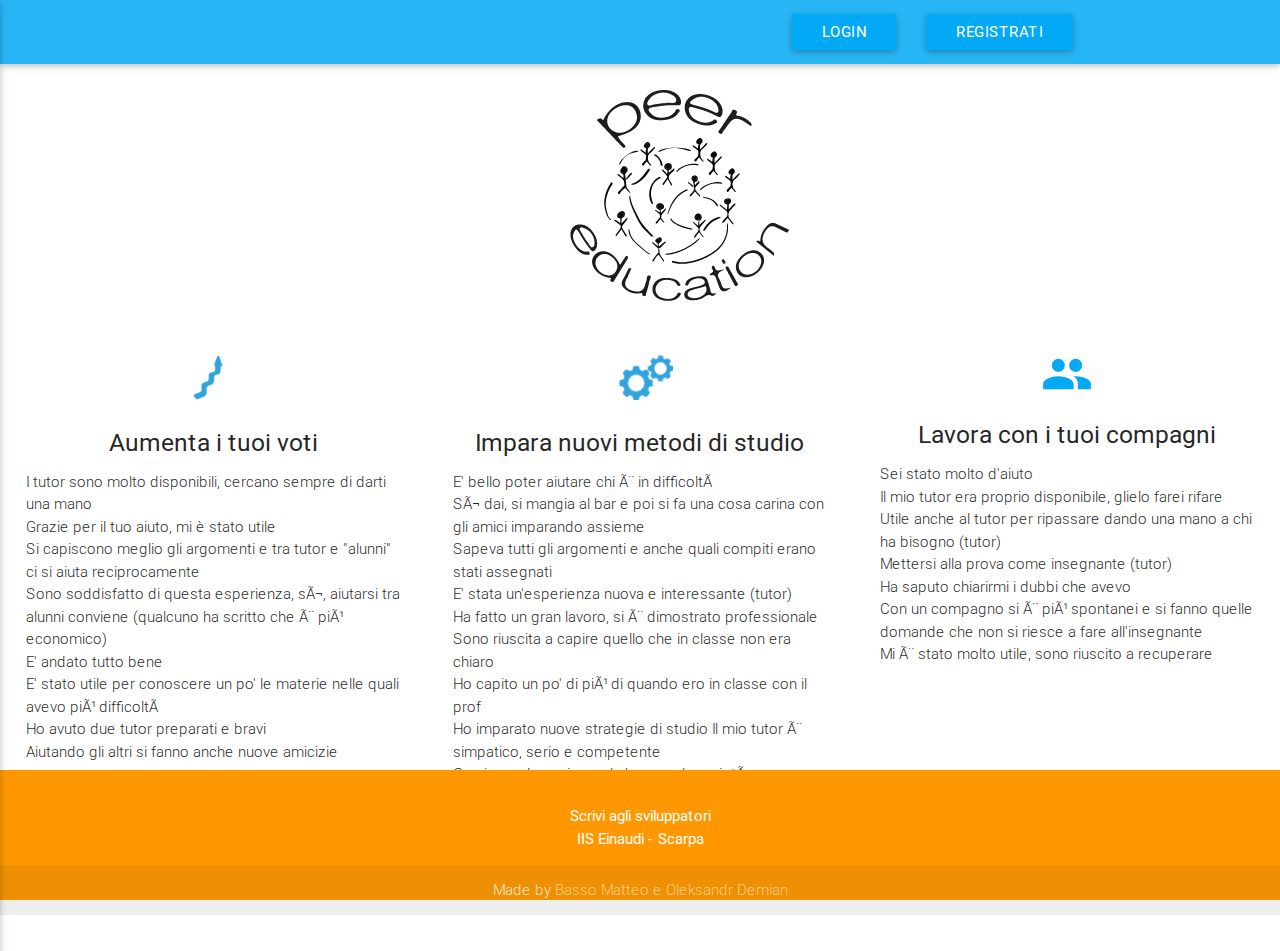
==== index.html @ 9cb73e36 "Merge branch 'master' of https://github.com/Baxxo/peer-education.git" ====
<!DOCTYPE html>
<html lang="it">
<head>
<meta http-equiv="Content-Type" content="text/html; charset=UTF-8" />
<meta name="viewport"
	content="width=device-width, initial-scale=1, maximum-scale=1.0" />
<link rel="stylesheet" type="text/css" href="css/style.css">
<script src="peer_Education/functionsJs.js"></script>
<script
	src="https://ajax.googleapis.com/ajax/libs/jquery/1.12.2/jquery.min.js"></script>

<title>Peer Education</title>

<!-- CSS  -->
<link href="https://fonts.googleapis.com/icon?family=Material+Icons"
	rel="stylesheet">
<link href="css/materialize.css" type="text/css" rel="stylesheet"
	media="screen,projection" />
<link href="css/style.css" type="text/css" rel="stylesheet"
	media="screen,projection" />
</head>

<script>
	/*	La funzione per prendere i dati inseriti nella dialog della registrazione	*/
    function GetUtenteReg(){
        var utente = {
            'nome': document.getElementById("nomeR").value,
            'cognome': document.getElementById("cognomeR").value,
            'classe': document.getElementById("classeR").value,
            'scuola': document.getElementById("scuolaR").value,
            'mail': document.getElementById("mailR").value,
            'tel': document.getElementById("telR").value,
            'data': document.getElementById("dataR").value,
            'pass': document.getElementById("passR").value,
            'request':'registrati'
        };
        if(utente['nome'] != "" && utente['cognome'] != "" && utente['classe'] != "" && utente['scuola'] != "" && 
                utente['mail'] != "" && utente['tel'] != "" && utente['data'] != "" &&utente['pass'] != "")
        	registrati(utente);
        else
        	Materialize.toast('Ci sono dei campi mancanti!', 1500);
    }
    
    function GetUtenteLog(){
        var dati = {
            'mail': document.getElementById("mailLog").value,
            'pass': document.getElementById("passLog").value,
            'request':'login'
        };
        if(dati['mail'] != "" && dati['pass'] != "")
        	Login(dati);
        else
        	Materialize.toast('Inserisci la mail e/o password', 1500);
    }

</script>

<body>

	<nav class="light-blue lighten-1" role="navigation">
		<div class="nav-wrapper container">
			<ul class="right hide-on-med-and-down">
				<li><a class="light-blue btn" onclick="LoginOpen()">Login</a></li>
				<li><a class="light-blue btn" onclick="RegOpen()">Registrati</a></li>
				<!-- <li><a class="light-blue btn" onclick="caricaDataTabella()">Utenti</a></li> -->

			</ul>

			<ul id="nav-mobile" class="side-nav">
				<li><a class="waves-effect light-blue btn" onclick="LoginOpen()">Login</a></li>
				<li><a class="waves-effect light-blue btn" onclick="RegOpen()">Registrati</a></li>
			</ul>
			<a href="#" data-activates="nav-mobile" class="button-collapse"> <i
				class="material-icons">menu</i></a>
		</div>
	</nav>

	<!-- Il div di registrazione che appare quando premi il tasto Registrati -->
	<div id="registrazione">
		<div class="mask" onclick="TogliReg()"></div>

		<div class="LogReg col l3 s24">
			Nome: <input id="nomeR" type="text"><br> Cognome: <input
				id="cognomeR" type="text"><br> Classe: <input id="classeR"
				type="text"><br> Scuola: <input id="scuolaR" type="text"><br>
			E-mail: <input id="mailR" type="text"><br> Telefono: <input id="telR"
				type="text"><br> Data nascita: <input id="dataR" type="date"><br>
			Password: <input id="passR" type="password"><br>
			<button type="submit" class="btn waves-effect light-blue"
				onclick="GetUtenteReg()">
				<i class="material-icons right">send</i>Registrati
			</button>
			<button type="submit" class="btn waves-effect light-blue" onclick="TogliReg()">
				Annula
			</button>

		</div>
	</div>

	<!-- Il div di registrazione che appare quando premi il tasto Registrati -->
	<div id="login">
		<div class="mask" onclick="TogliLogin()"></div>
		<div class="LogReg col l3 s12">
			E-mail: <input id="mailLog" type="text"><br> Password: <input
				id="passLog" type="password"><br>

			<button type="submit" class="btn waves-effect light-blue"
				onclick="GetUtenteLog()">

				<i class="material-icons right">send</i>Login
			</button>
			<button type="submit" class="btn waves-effect light-blue" onclick="TogliLogin()">
				Annula
			</button>
		</div>
	</div>

	<!-- pagina -->
	<img src="img/peer-education1.png" class="brand-logo" />
	<br />

	<!-- da inserire nel database -->

	<div class="row">
		<div class="col s12 m4">
			<div class="icon-block">
				<p>
					<img alt="freccia" src="img/freccia.png" height=52px>
				</p>

				<h5 class="center">Aumenta i tuoi voti</h5>

				<p class="light">
					I tutor sono molto disponibili, cercano sempre di darti una mano<br />
					Grazie per il tuo aiuto, mi è stato utile<br /> Si capiscono
					meglio gli argomenti e tra tutor e "alunni" ci si aiuta
					reciprocamente<br /> Sono soddisfatto di questa esperienza, sÃ¬,
					aiutarsi tra alunni conviene (qualcuno ha scritto che Ã¨ piÃ¹
					economico)<br /> E' andato tutto bene <br /> E' stato utile per
					conoscere un po' le materie nelle quali avevo piÃ¹ difficoltÃ  <br />
					Ho avuto due tutor preparati e bravi<br /> Aiutando gli altri si
					fanno anche nuove amicizie<br />
				</p>
			</div>
		</div>

		<div class="col s12 m4">
			<div class="icon-block">
				<p>
				<img alt="ingranaggio" src="img/ingr.png" height=52px>
				</p>
				<h5 class="center">Impara nuovi metodi di studio</h5>

				<p class="light">
					E' bello poter aiutare chi Ã¨ in difficoltÃ  <br /> SÃ¬ dai, si
					mangia al bar e poi si fa una cosa carina con gli amici imparando
					assieme<br /> Sapeva tutti gli argomenti e anche quali compiti
					erano stati assegnati <br /> E' stata un'esperienza nuova e
					interessante (tutor)<br />Ha fatto un gran lavoro, si Ã¨ dimostrato
					professionale <br />Sono riuscita a capire quello che in classe non
					era chiaro<br /> Ho capito un po' di piÃ¹ di quando ero in classe
					con il prof<br /> Ho imparato nuove strategie di studio Il mio
					tutor Ã¨ simpatico, serio e competente<br /> Grazie per la
					pazienza, la bravura, la serietÃ  <br />
				</p>
			</div>
		</div>

		<div class="col s12 m4">
			<div class="icon-block">

				<p class="center light-blue-text">
					<i class="material-icons" style="font-size: 52px;">group</i>
				</p>
				<h5 class="center">Lavora con i tuoi compagni</h5>

				<p class="light">
					Sei stato molto d'aiuto<br /> Il mio tutor era proprio disponibile,
					glielo farei rifare <br /> Utile anche al tutor per ripassare dando
					una mano a chi ha bisogno (tutor)<br /> Mettersi alla prova come
					insegnante (tutor) <br /> Ha saputo chiarirmi i dubbi che avevo <br />
					Con un compagno si Ã¨ piÃ¹ spontanei e si fanno quelle domande che
					non si riesce a fare all'insegnante <br /> Mi Ã¨ stato molto utile,
					sono riuscito a recuperare<br />
				</p>
			</div>
		</div>


	</div>
	<div style="height: 130px; clear: both;">&nbsp;</div>

	<footer class="page-footer orange">
		<div class="container">
			<div>
				<div class="col l3 s12">
					<ul>
						<li><a class="white-text" href="mailto:matteobasso9@gmail.com">Scrivi
								agli sviluppatori</a></li>
						<li><a class="white-text"
							href="#http://www.iiseinaudiscarpa.gov.it/">IIS Einaudi - Scarpa</a></li>
					</ul>
				</div>
			</div>
		</div>
		<div class="footer-copyright">
			<div class="container">
				Made by <a class="orange-text text-lighten-3">Basso Matteo e
					Oleksandr Demian</a>
			</div>
		</div>
	</footer>


	<!--  Scripts-->
	<script src="https://code.jquery.com/jquery-2.1.1.min.js"></script>
	<script src="js/materialize.js"></script>
	<script src="js/init.js"></script>

</body>
</html>
---- css/style.css ----
/* Custom Stylesheet */
/**
 * Use this file to override Materialize files so you can update
 * the core Materialize files in the future
 *
 * Made By MaterializeCSS.com
 */
.icon-block {
	padding: 0 15px;
}

.icon-block .material-icons {
	font-size: inherit;
}

img {
	margin-top: 2%;
	margin-left: 44.5%;
	padding-bottom: 2%;
}

.art {
	margin-top: 15%;
}

.container {
	text-align: center;
}

article {
	width: 50%;
	margin-right: auto;
	margin-left: auto;
}

table {
	margin-right: auto;
	margin-left: auto;
}

.mask {
	background: white;
	position: absolute;
	left: 0;
	top: 0;
	width: 100%;
	height: 100%;
	/*opacity: 0.6;*/
	z-index: 1000;
}

#registrazione {
	display: none;
}

#login {
	display: none;
}

.LogReg {
	background-color: white;
	z-index: 1001;
	display: block;
	position: fixed;
	margin-left: auto;
	margin-right: auto;
	padding: 2%;
	top: 10%;
	left: 40%;
}
footer {
	height:130px;
	width:100%;
	position:fixed;
	bottom:0;
	left:0;
}
---- css/style.css ----
/* Custom Stylesheet */
/**
 * Use this file to override Materialize files so you can update
 * the core Materialize files in the future
 *
 * Made By MaterializeCSS.com
 */
.icon-block {
	padding: 0 15px;
}

.icon-block .material-icons {
	font-size: inherit;
}

img {
	margin-top: 2%;
	margin-left: 44.5%;
	padding-bottom: 2%;
}

.art {
	margin-top: 15%;
}

.container {
	text-align: center;
}

article {
	width: 50%;
	margin-right: auto;
	margin-left: auto;
}

table {
	margin-right: auto;
	margin-left: auto;
}

.mask {
	background: white;
	position: absolute;
	left: 0;
	top: 0;
	width: 100%;
	height: 100%;
	/*opacity: 0.6;*/
	z-index: 1000;
}

#registrazione {
	display: none;
}

#login {
	display: none;
}

.LogReg {
	background-color: white;
	z-index: 1001;
	display: block;
	position: fixed;
	margin-left: auto;
	margin-right: auto;
	padding: 2%;
	top: 10%;
	left: 40%;
}
footer {
	height:130px;
	width:100%;
	position:fixed;
	bottom:0;
	left:0;
}
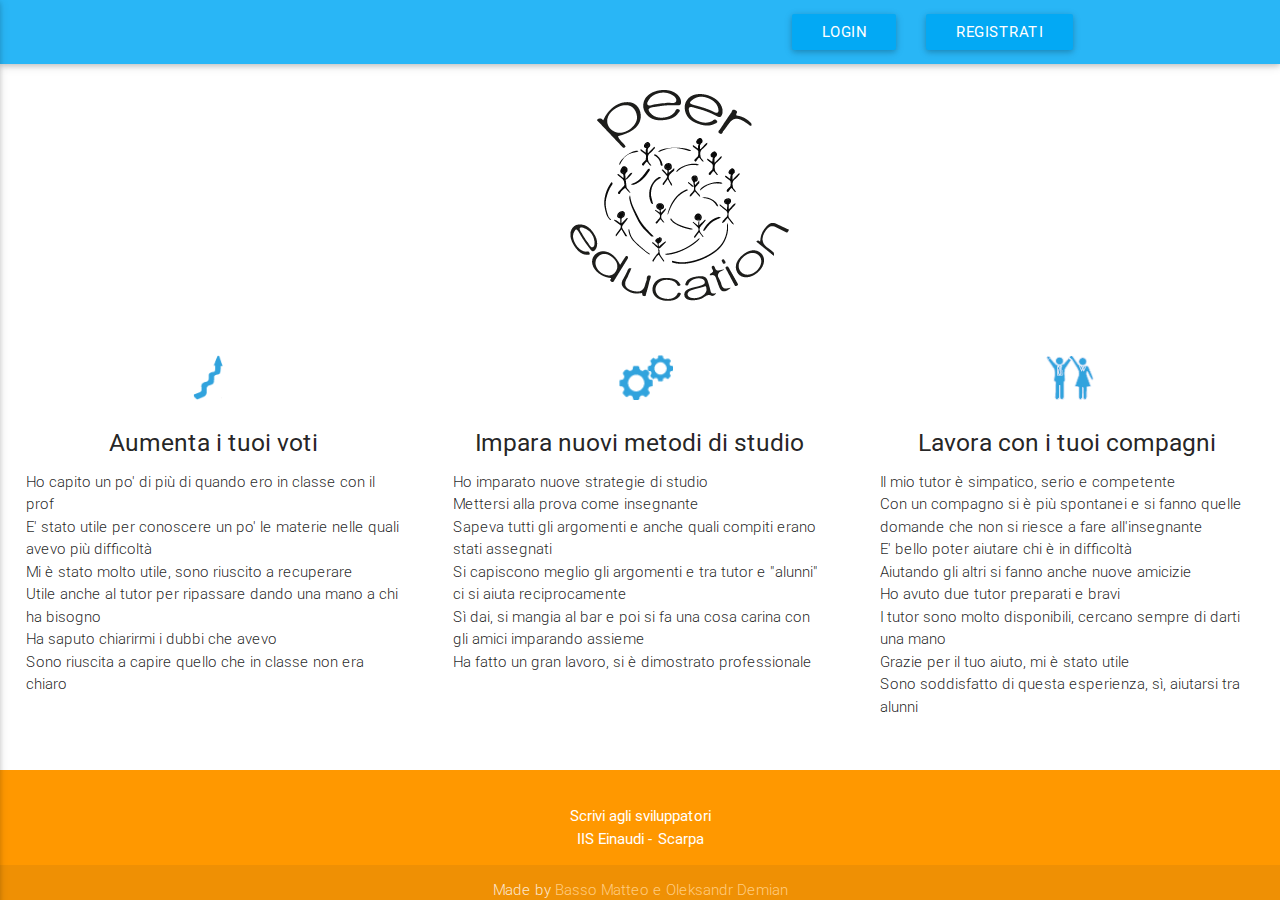
==== commit 1a2b3b83: "icon" ====
--- a/index.html
+++ b/index.html
@@ -1,58 +1,60 @@
 <!DOCTYPE html>
 <html lang="it">
 <head>
-<meta http-equiv="Content-Type" content="text/html; charset=UTF-8" />
-<meta name="viewport"
-	content="width=device-width, initial-scale=1, maximum-scale=1.0" />
-<link rel="stylesheet" type="text/css" href="css/style.css">
-<script src="peer_Education/functionsJs.js"></script>
-<script
-	src="https://ajax.googleapis.com/ajax/libs/jquery/1.12.2/jquery.min.js"></script>
-
-<title>Peer Education</title>
-
-<!-- CSS  -->
-<link href="https://fonts.googleapis.com/icon?family=Material+Icons"
-	rel="stylesheet">
-<link href="css/materialize.css" type="text/css" rel="stylesheet"
-	media="screen,projection" />
-<link href="css/style.css" type="text/css" rel="stylesheet"
-	media="screen,projection" />
+	<link rel="icon" type="image/gif/png" href="icon.png">
+	<meta http-equiv="Content-Type" content="text/html; charset=UTF-8" />
+	<meta name="viewport"
+		content="width=device-width, initial-scale=1, maximum-scale=1.0" />
+	<link rel="stylesheet" type="text/css" href="css/style.css">
+	<script src="peer_Education/functionsJs.js"></script>
+	<script
+		src="https://ajax.googleapis.com/ajax/libs/jquery/1.12.2/jquery.min.js"></script>
+	
+	<title>Peer Education</title>
+	
+	<!-- CSS  -->
+	<link href="https://fonts.googleapis.com/icon?family=Material+Icons"
+		rel="stylesheet">
+	<link href="css/materialize.css" type="text/css" rel="stylesheet"
+		media="screen,projection" />
+	<link href="css/style.css" type="text/css" rel="stylesheet"
+		media="screen,projection" />
 </head>
 
 <script>
 	/*	La funzione per prendere i dati inseriti nella dialog della registrazione	*/
-    function GetUtenteReg(){
-        var utente = {
-            'nome': document.getElementById("nomeR").value,
-            'cognome': document.getElementById("cognomeR").value,
-            'classe': document.getElementById("classeR").value,
-            'scuola': document.getElementById("scuolaR").value,
-            'mail': document.getElementById("mailR").value,
-            'tel': document.getElementById("telR").value,
-            'data': document.getElementById("dataR").value,
-            'pass': document.getElementById("passR").value,
-            'request':'registrati'
-        };
-        if(utente['nome'] != "" && utente['cognome'] != "" && utente['classe'] != "" && utente['scuola'] != "" && 
-                utente['mail'] != "" && utente['tel'] != "" && utente['data'] != "" &&utente['pass'] != "")
-        	registrati(utente);
-        else
-        	Materialize.toast('Ci sono dei campi mancanti!', 1500);
-    }
-    
-    function GetUtenteLog(){
-        var dati = {
-            'mail': document.getElementById("mailLog").value,
-            'pass': document.getElementById("passLog").value,
-            'request':'login'
-        };
-        if(dati['mail'] != "" && dati['pass'] != "")
-        	Login(dati);
-        else
-        	Materialize.toast('Inserisci la mail e/o password', 1500);
-    }
-
+	function GetUtenteReg() {
+		var utente = {
+			'nome' : document.getElementById("nomeR").value,
+			'cognome' : document.getElementById("cognomeR").value,
+			'classe' : document.getElementById("classeR").value,
+			'scuola' : document.getElementById("scuolaR").value,
+			'mail' : document.getElementById("mailR").value,
+			'tel' : document.getElementById("telR").value,
+			'data' : document.getElementById("dataR").value,
+			'pass' : document.getElementById("passR").value,
+			'request' : 'registrati'
+		};
+		if (utente['nome'] != "" && utente['cognome'] != ""
+				&& utente['classe'] != "" && utente['scuola'] != ""
+				&& utente['mail'] != "" && utente['tel'] != ""
+				&& utente['data'] != "" && utente['pass'] != "")
+			registrati(utente);
+		else
+			Materialize.toast('Ci sono dei campi mancanti!', 1500);
+	}
+
+	function GetUtenteLog() {
+		var dati = {
+			'mail' : document.getElementById("mailLog").value,
+			'pass' : document.getElementById("passLog").value,
+			'request' : 'login'
+		};
+		if (dati['mail'] != "" && dati['pass'] != "")
+			Login(dati);
+		else
+			Materialize.toast('Inserisci la mail e/o password', 1500);
+	}
 </script>
 
 <body>
@@ -67,11 +69,13 @@
 			</ul>
 
 			<ul id="nav-mobile" class="side-nav">
-				<li><a class="waves-effect light-blue btn" onclick="LoginOpen()">Login</a></li>
+				<li><a class="waves-effect light-blue btn"
+					onclick="LoginOpen()">Login</a></li>
 				<li><a class="waves-effect light-blue btn" onclick="RegOpen()">Registrati</a></li>
 			</ul>
-			<a href="#" data-activates="nav-mobile" class="button-collapse"> <i
-				class="material-icons">menu</i></a>
+			<a href="#" data-activates="nav-mobile" class="button-collapse">
+				<i class="material-icons">menu</i>
+			</a>
 		</div>
 	</nav>
 
@@ -81,18 +85,18 @@
 
 		<div class="LogReg col l3 s24">
 			Nome: <input id="nomeR" type="text"><br> Cognome: <input
-				id="cognomeR" type="text"><br> Classe: <input id="classeR"
-				type="text"><br> Scuola: <input id="scuolaR" type="text"><br>
-			E-mail: <input id="mailR" type="text"><br> Telefono: <input id="telR"
-				type="text"><br> Data nascita: <input id="dataR" type="date"><br>
+				id="cognomeR" type="text"><br> Classe: <input
+				id="classeR" type="text"><br> Scuola: <input
+				id="scuolaR" type="text"><br> E-mail: <input id="mailR"
+				type="text"><br> Telefono: <input id="telR" type="text"><br>
+			Data nascita: <input id="dataR" type="date"><br>
 			Password: <input id="passR" type="password"><br>
 			<button type="submit" class="btn waves-effect light-blue"
 				onclick="GetUtenteReg()">
 				<i class="material-icons right">send</i>Registrati
 			</button>
-			<button type="submit" class="btn waves-effect light-blue" onclick="TogliReg()">
-				Annula
-			</button>
+			<button type="submit" class="btn waves-effect light-blue"
+				onclick="TogliReg()">Annula</button>
 
 		</div>
 	</div>
@@ -109,9 +113,8 @@
 
 				<i class="material-icons right">send</i>Login
 			</button>
-			<button type="submit" class="btn waves-effect light-blue" onclick="TogliLogin()">
-				Annula
-			</button>
+			<button type="submit" class="btn waves-effect light-blue"
+				onclick="TogliLogin()">Annula</button>
 		</div>
 	</div>
 
@@ -131,15 +134,12 @@
 				<h5 class="center">Aumenta i tuoi voti</h5>
 
 				<p class="light">
-					I tutor sono molto disponibili, cercano sempre di darti una mano<br />
-					Grazie per il tuo aiuto, mi è stato utile<br /> Si capiscono
-					meglio gli argomenti e tra tutor e "alunni" ci si aiuta
-					reciprocamente<br /> Sono soddisfatto di questa esperienza, sÃ¬,
-					aiutarsi tra alunni conviene (qualcuno ha scritto che Ã¨ piÃ¹
-					economico)<br /> E' andato tutto bene <br /> E' stato utile per
-					conoscere un po' le materie nelle quali avevo piÃ¹ difficoltÃ  <br />
-					Ho avuto due tutor preparati e bravi<br /> Aiutando gli altri si
-					fanno anche nuove amicizie<br />
+					Ho capito un po' di più di quando ero in classe con il prof<br />
+					E' stato utile per conoscere un po' le materie nelle quali avevo
+					più difficoltà<br /> Mi è stato molto utile, sono riuscito a
+					recuperare<br /> Utile anche al tutor per ripassare dando una mano
+					a chi ha bisogno<br /> Ha saputo chiarirmi i dubbi che avevo<br />
+					Sono riuscita a capire quello che in classe non era chiaro<br />
 				</p>
 			</div>
 		</div>
@@ -147,21 +147,19 @@
 		<div class="col s12 m4">
 			<div class="icon-block">
 				<p>
-				<img alt="ingranaggio" src="img/ingr.png" height=52px>
+					<img alt="ingranaggio" src="img/ingr.png" height=52px witdh=49px
+						style="clear: both">
 				</p>
 				<h5 class="center">Impara nuovi metodi di studio</h5>
 
 				<p class="light">
-					E' bello poter aiutare chi Ã¨ in difficoltÃ  <br /> SÃ¬ dai, si
-					mangia al bar e poi si fa una cosa carina con gli amici imparando
-					assieme<br /> Sapeva tutti gli argomenti e anche quali compiti
-					erano stati assegnati <br /> E' stata un'esperienza nuova e
-					interessante (tutor)<br />Ha fatto un gran lavoro, si Ã¨ dimostrato
-					professionale <br />Sono riuscita a capire quello che in classe non
-					era chiaro<br /> Ho capito un po' di piÃ¹ di quando ero in classe
-					con il prof<br /> Ho imparato nuove strategie di studio Il mio
-					tutor Ã¨ simpatico, serio e competente<br /> Grazie per la
-					pazienza, la bravura, la serietÃ  <br />
+					Ho imparato nuove strategie di studio<br /> Mettersi alla prova
+					come insegnante<br /> Sapeva tutti gli argomenti e anche quali
+					compiti erano stati assegnati<br /> Si capiscono meglio gli
+					argomenti e tra tutor e "alunni" ci si aiuta reciprocamente<br />
+					Sì dai, si mangia al bar e poi si fa una cosa carina con gli amici
+					imparando assieme<br /> Ha fatto un gran lavoro, si è dimostrato
+					professionale<br />
 				</p>
 			</div>
 		</div>
@@ -169,19 +167,21 @@
 		<div class="col s12 m4">
 			<div class="icon-block">
 
-				<p class="center light-blue-text">
-					<i class="material-icons" style="font-size: 52px;">group</i>
+				<p>
+					<img alt="ingranaggio" src="img/gruppo.png" height=52px witdh=49px
+						style="clear: both">
 				</p>
 				<h5 class="center">Lavora con i tuoi compagni</h5>
 
 				<p class="light">
-					Sei stato molto d'aiuto<br /> Il mio tutor era proprio disponibile,
-					glielo farei rifare <br /> Utile anche al tutor per ripassare dando
-					una mano a chi ha bisogno (tutor)<br /> Mettersi alla prova come
-					insegnante (tutor) <br /> Ha saputo chiarirmi i dubbi che avevo <br />
-					Con un compagno si Ã¨ piÃ¹ spontanei e si fanno quelle domande che
-					non si riesce a fare all'insegnante <br /> Mi Ã¨ stato molto utile,
-					sono riuscito a recuperare<br />
+					Il mio tutor è simpatico, serio e competente<br /> Con un compagno
+					si è più spontanei e si fanno quelle domande che non si riesce a
+					fare all'insegnante<br /> E' bello poter aiutare chi è in
+					difficoltà<br /> Aiutando gli altri si fanno anche nuove amicizie<br />
+					Ho avuto due tutor preparati e bravi<br /> I tutor sono molto
+					disponibili, cercano sempre di darti una mano<br /> Grazie per il
+					tuo aiuto, mi è stato utile<br /> Sono soddisfatto di questa
+					esperienza, sì, aiutarsi tra alunni<br />
 				</p>
 			</div>
 		</div>
@@ -195,10 +195,11 @@
 			<div>
 				<div class="col l3 s12">
 					<ul>
-						<li><a class="white-text" href="mailto:matteobasso9@gmail.com">Scrivi
-								agli sviluppatori</a></li>
 						<li><a class="white-text"
-							href="#http://www.iiseinaudiscarpa.gov.it/">IIS Einaudi - Scarpa</a></li>
+							href="mailto:matteobasso9@gmail.com">Scrivi agli sviluppatori</a></li>
+						<li><a class="white-text"
+							href="#http://www.iiseinaudiscarpa.gov.it/">IIS Einaudi -
+								Scarpa</a></li>
 					</ul>
 				</div>
 			</div>
--- a/css/style.css
+++ b/css/style.css
@@ -40,7 +40,7 @@
 
 .mask {
 	background: white;
-	position: absolute;
+	position: fixed;
 	left: 0;
 	top: 0;
 	width: 100%;
@@ -68,6 +68,7 @@
 	top: 10%;
 	left: 40%;
 }
+
 footer {
 	height:130px;
 	width:100%;
--- a/css/style.css
+++ b/css/style.css
@@ -40,7 +40,7 @@
 
 .mask {
 	background: white;
-	position: absolute;
+	position: fixed;
 	left: 0;
 	top: 0;
 	width: 100%;
@@ -68,6 +68,7 @@
 	top: 10%;
 	left: 40%;
 }
+
 footer {
 	height:130px;
 	width:100%;
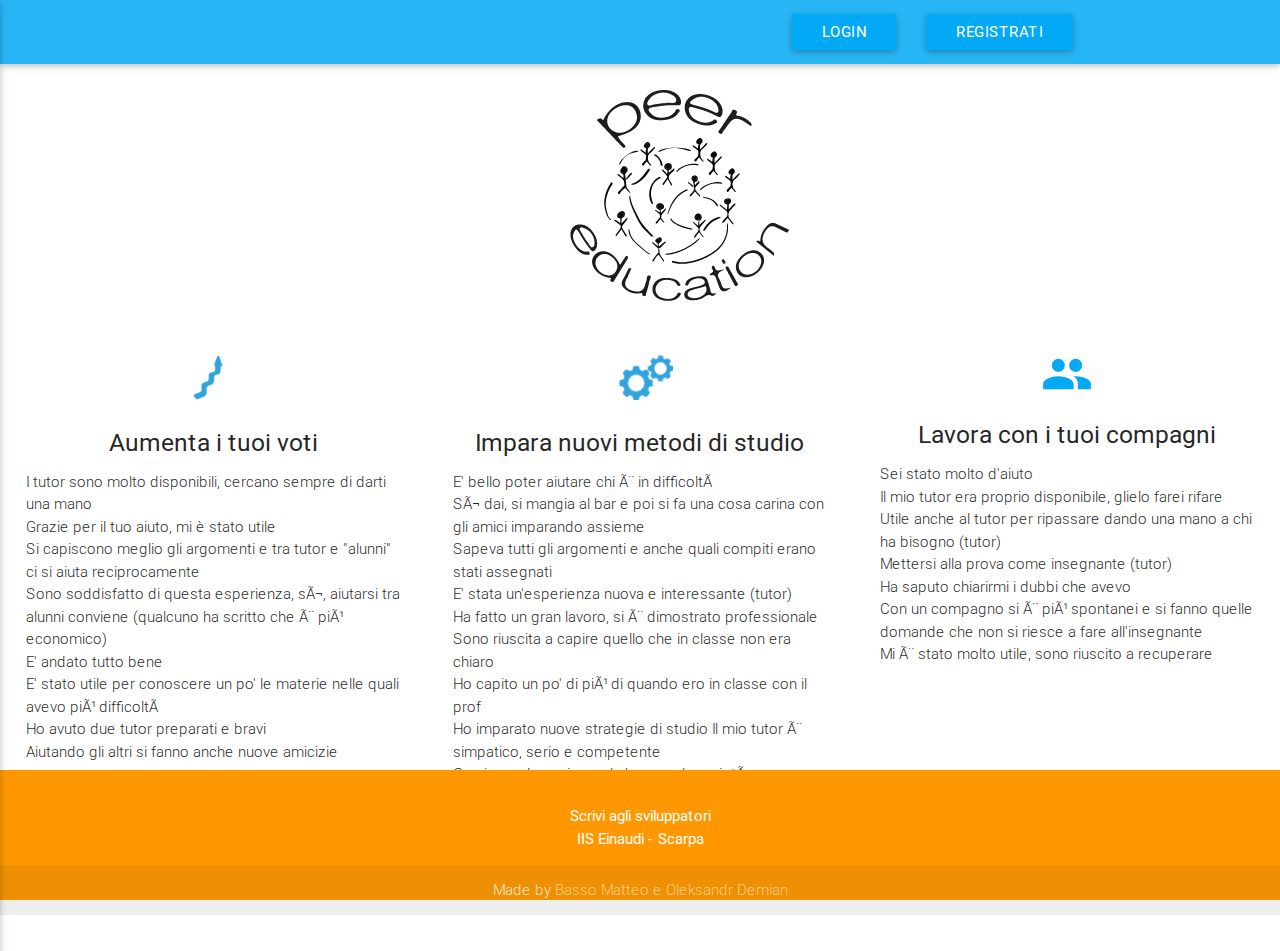
==== commit 6b606dbe: "Sembra che funziona" ====
--- a/index.html
+++ b/index.html
@@ -1,60 +1,58 @@
 <!DOCTYPE html>
 <html lang="it">
 <head>
-	<link rel="icon" type="image/gif/png" href="icon.png">
-	<meta http-equiv="Content-Type" content="text/html; charset=UTF-8" />
-	<meta name="viewport"
-		content="width=device-width, initial-scale=1, maximum-scale=1.0" />
-	<link rel="stylesheet" type="text/css" href="css/style.css">
-	<script src="peer_Education/functionsJs.js"></script>
-	<script
-		src="https://ajax.googleapis.com/ajax/libs/jquery/1.12.2/jquery.min.js"></script>
-	
-	<title>Peer Education</title>
-	
-	<!-- CSS  -->
-	<link href="https://fonts.googleapis.com/icon?family=Material+Icons"
-		rel="stylesheet">
-	<link href="css/materialize.css" type="text/css" rel="stylesheet"
-		media="screen,projection" />
-	<link href="css/style.css" type="text/css" rel="stylesheet"
-		media="screen,projection" />
+<meta http-equiv="Content-Type" content="text/html; charset=UTF-8" />
+<meta name="viewport"
+	content="width=device-width, initial-scale=1, maximum-scale=1.0" />
+<link rel="stylesheet" type="text/css" href="css/style.css">
+<script src="peer_Education/functionsJs.js"></script>
+<script
+	src="https://ajax.googleapis.com/ajax/libs/jquery/1.12.2/jquery.min.js"></script>
+
+<title>Peer Education</title>
+
+<!-- CSS  -->
+<link href="https://fonts.googleapis.com/icon?family=Material+Icons"
+	rel="stylesheet">
+<link href="css/materialize.css" type="text/css" rel="stylesheet"
+	media="screen,projection" />
+<link href="css/style.css" type="text/css" rel="stylesheet"
+	media="screen,projection" />
 </head>
 
 <script>
 	/*	La funzione per prendere i dati inseriti nella dialog della registrazione	*/
-	function GetUtenteReg() {
-		var utente = {
-			'nome' : document.getElementById("nomeR").value,
-			'cognome' : document.getElementById("cognomeR").value,
-			'classe' : document.getElementById("classeR").value,
-			'scuola' : document.getElementById("scuolaR").value,
-			'mail' : document.getElementById("mailR").value,
-			'tel' : document.getElementById("telR").value,
-			'data' : document.getElementById("dataR").value,
-			'pass' : document.getElementById("passR").value,
-			'request' : 'registrati'
-		};
-		if (utente['nome'] != "" && utente['cognome'] != ""
-				&& utente['classe'] != "" && utente['scuola'] != ""
-				&& utente['mail'] != "" && utente['tel'] != ""
-				&& utente['data'] != "" && utente['pass'] != "")
-			registrati(utente);
-		else
-			Materialize.toast('Ci sono dei campi mancanti!', 1500);
-	}
-
-	function GetUtenteLog() {
-		var dati = {
-			'mail' : document.getElementById("mailLog").value,
-			'pass' : document.getElementById("passLog").value,
-			'request' : 'login'
-		};
-		if (dati['mail'] != "" && dati['pass'] != "")
-			Login(dati);
-		else
-			Materialize.toast('Inserisci la mail e/o password', 1500);
-	}
+    function GetUtenteReg(){
+        var utente = {
+            'nome': document.getElementById("nomeR").value,
+            'cognome': document.getElementById("cognomeR").value,
+            'classe': document.getElementById("classeR").value,
+            'scuola': document.getElementById("scuolaR").value,
+            'mail': document.getElementById("mailR").value,
+            'tel': document.getElementById("telR").value,
+            'data': document.getElementById("dataR").value,
+            'pass': document.getElementById("passR").value,
+            'request':'registrati'
+        };
+        if(utente['nome'] != "" && utente['cognome'] != "" && utente['classe'] != "" && utente['scuola'] != "" && 
+                utente['mail'] != "" && utente['tel'] != "" && utente['data'] != "" &&utente['pass'] != "")
+        	registrati(utente);
+        else
+        	Materialize.toast('Ci sono dei campi mancanti!', 1500);
+    }
+    
+    function GetUtenteLog(){
+        var dati = {
+            'mail': document.getElementById("mailLog").value,
+            'pass': document.getElementById("passLog").value,
+            'request':'login'
+        };
+        if(dati['mail'] != "" && dati['pass'] != "")
+        	Login(dati);
+        else
+        	Materialize.toast('Inserisci la mail e/o password', 1500);
+    }
+
 </script>
 
 <body>
@@ -69,13 +67,11 @@
 			</ul>
 
 			<ul id="nav-mobile" class="side-nav">
-				<li><a class="waves-effect light-blue btn"
-					onclick="LoginOpen()">Login</a></li>
+				<li><a class="waves-effect light-blue btn" onclick="LoginOpen()">Login</a></li>
 				<li><a class="waves-effect light-blue btn" onclick="RegOpen()">Registrati</a></li>
 			</ul>
-			<a href="#" data-activates="nav-mobile" class="button-collapse">
-				<i class="material-icons">menu</i>
-			</a>
+			<a href="#" data-activates="nav-mobile" class="button-collapse"> <i
+				class="material-icons">menu</i></a>
 		</div>
 	</nav>
 
@@ -85,18 +81,18 @@
 
 		<div class="LogReg col l3 s24">
 			Nome: <input id="nomeR" type="text"><br> Cognome: <input
-				id="cognomeR" type="text"><br> Classe: <input
-				id="classeR" type="text"><br> Scuola: <input
-				id="scuolaR" type="text"><br> E-mail: <input id="mailR"
-				type="text"><br> Telefono: <input id="telR" type="text"><br>
-			Data nascita: <input id="dataR" type="date"><br>
+				id="cognomeR" type="text"><br> Classe: <input id="classeR"
+				type="text"><br> Scuola: <input id="scuolaR" type="text"><br>
+			E-mail: <input id="mailR" type="text"><br> Telefono: <input id="telR"
+				type="text"><br> Data nascita: <input id="dataR" type="date"><br>
 			Password: <input id="passR" type="password"><br>
 			<button type="submit" class="btn waves-effect light-blue"
 				onclick="GetUtenteReg()">
 				<i class="material-icons right">send</i>Registrati
 			</button>
-			<button type="submit" class="btn waves-effect light-blue"
-				onclick="TogliReg()">Annula</button>
+			<button type="submit" class="btn waves-effect light-blue" onclick="TogliReg()">
+				Annula
+			</button>
 
 		</div>
 	</div>
@@ -113,8 +109,9 @@
 
 				<i class="material-icons right">send</i>Login
 			</button>
-			<button type="submit" class="btn waves-effect light-blue"
-				onclick="TogliLogin()">Annula</button>
+			<button type="submit" class="btn waves-effect light-blue" onclick="TogliLogin()">
+				Annula
+			</button>
 		</div>
 	</div>
 
@@ -134,12 +131,15 @@
 				<h5 class="center">Aumenta i tuoi voti</h5>
 
 				<p class="light">
-					Ho capito un po' di più di quando ero in classe con il prof<br />
-					E' stato utile per conoscere un po' le materie nelle quali avevo
-					più difficoltà<br /> Mi è stato molto utile, sono riuscito a
-					recuperare<br /> Utile anche al tutor per ripassare dando una mano
-					a chi ha bisogno<br /> Ha saputo chiarirmi i dubbi che avevo<br />
-					Sono riuscita a capire quello che in classe non era chiaro<br />
+					I tutor sono molto disponibili, cercano sempre di darti una mano<br />
+					Grazie per il tuo aiuto, mi è stato utile<br /> Si capiscono
+					meglio gli argomenti e tra tutor e "alunni" ci si aiuta
+					reciprocamente<br /> Sono soddisfatto di questa esperienza, sÃ¬,
+					aiutarsi tra alunni conviene (qualcuno ha scritto che Ã¨ piÃ¹
+					economico)<br /> E' andato tutto bene <br /> E' stato utile per
+					conoscere un po' le materie nelle quali avevo piÃ¹ difficoltÃ  <br />
+					Ho avuto due tutor preparati e bravi<br /> Aiutando gli altri si
+					fanno anche nuove amicizie<br />
 				</p>
 			</div>
 		</div>
@@ -147,19 +147,21 @@
 		<div class="col s12 m4">
 			<div class="icon-block">
 				<p>
-					<img alt="ingranaggio" src="img/ingr.png" height=52px witdh=49px
-						style="clear: both">
+				<img alt="ingranaggio" src="img/ingr.png" height=52px>
 				</p>
 				<h5 class="center">Impara nuovi metodi di studio</h5>
 
 				<p class="light">
-					Ho imparato nuove strategie di studio<br /> Mettersi alla prova
-					come insegnante<br /> Sapeva tutti gli argomenti e anche quali
-					compiti erano stati assegnati<br /> Si capiscono meglio gli
-					argomenti e tra tutor e "alunni" ci si aiuta reciprocamente<br />
-					Sì dai, si mangia al bar e poi si fa una cosa carina con gli amici
-					imparando assieme<br /> Ha fatto un gran lavoro, si è dimostrato
-					professionale<br />
+					E' bello poter aiutare chi Ã¨ in difficoltÃ  <br /> SÃ¬ dai, si
+					mangia al bar e poi si fa una cosa carina con gli amici imparando
+					assieme<br /> Sapeva tutti gli argomenti e anche quali compiti
+					erano stati assegnati <br /> E' stata un'esperienza nuova e
+					interessante (tutor)<br />Ha fatto un gran lavoro, si Ã¨ dimostrato
+					professionale <br />Sono riuscita a capire quello che in classe non
+					era chiaro<br /> Ho capito un po' di piÃ¹ di quando ero in classe
+					con il prof<br /> Ho imparato nuove strategie di studio Il mio
+					tutor Ã¨ simpatico, serio e competente<br /> Grazie per la
+					pazienza, la bravura, la serietÃ  <br />
 				</p>
 			</div>
 		</div>
@@ -167,39 +169,37 @@
 		<div class="col s12 m4">
 			<div class="icon-block">
 
-				<p>
-					<img alt="ingranaggio" src="img/gruppo.png" height=52px witdh=49px
-						style="clear: both">
+				<p class="center light-blue-text">
+					<i class="material-icons" style="font-size: 52px;">group</i>
 				</p>
 				<h5 class="center">Lavora con i tuoi compagni</h5>
 
 				<p class="light">
-					Il mio tutor è simpatico, serio e competente<br /> Con un compagno
-					si è più spontanei e si fanno quelle domande che non si riesce a
-					fare all'insegnante<br /> E' bello poter aiutare chi è in
-					difficoltà<br /> Aiutando gli altri si fanno anche nuove amicizie<br />
-					Ho avuto due tutor preparati e bravi<br /> I tutor sono molto
-					disponibili, cercano sempre di darti una mano<br /> Grazie per il
-					tuo aiuto, mi è stato utile<br /> Sono soddisfatto di questa
-					esperienza, sì, aiutarsi tra alunni<br />
+					Sei stato molto d'aiuto<br /> Il mio tutor era proprio disponibile,
+					glielo farei rifare <br /> Utile anche al tutor per ripassare dando
+					una mano a chi ha bisogno (tutor)<br /> Mettersi alla prova come
+					insegnante (tutor) <br /> Ha saputo chiarirmi i dubbi che avevo <br />
+					Con un compagno si Ã¨ piÃ¹ spontanei e si fanno quelle domande che
+					non si riesce a fare all'insegnante <br /> Mi Ã¨ stato molto utile,
+					sono riuscito a recuperare<br />
 				</p>
 			</div>
 		</div>
 
 
 	</div>
+	
 	<div style="height: 130px; clear: both;">&nbsp;</div>
-
-	<footer class="page-footer orange">
+	
+	<footer id = "footer" class="page-footer orange">
 		<div class="container">
 			<div>
 				<div class="col l3 s12">
 					<ul>
+						<li><a class="white-text" href="mailto:matteobasso9@gmail.com">Scrivi
+								agli sviluppatori</a></li>
 						<li><a class="white-text"
-							href="mailto:matteobasso9@gmail.com">Scrivi agli sviluppatori</a></li>
-						<li><a class="white-text"
-							href="#http://www.iiseinaudiscarpa.gov.it/">IIS Einaudi -
-								Scarpa</a></li>
+							href="#http://www.iiseinaudiscarpa.gov.it/">IIS Einaudi - Scarpa</a></li>
 					</ul>
 				</div>
 			</div>
@@ -212,7 +212,6 @@
 		</div>
 	</footer>
 
-
 	<!--  Scripts-->
 	<script src="https://code.jquery.com/jquery-2.1.1.min.js"></script>
 	<script src="js/materialize.js"></script>
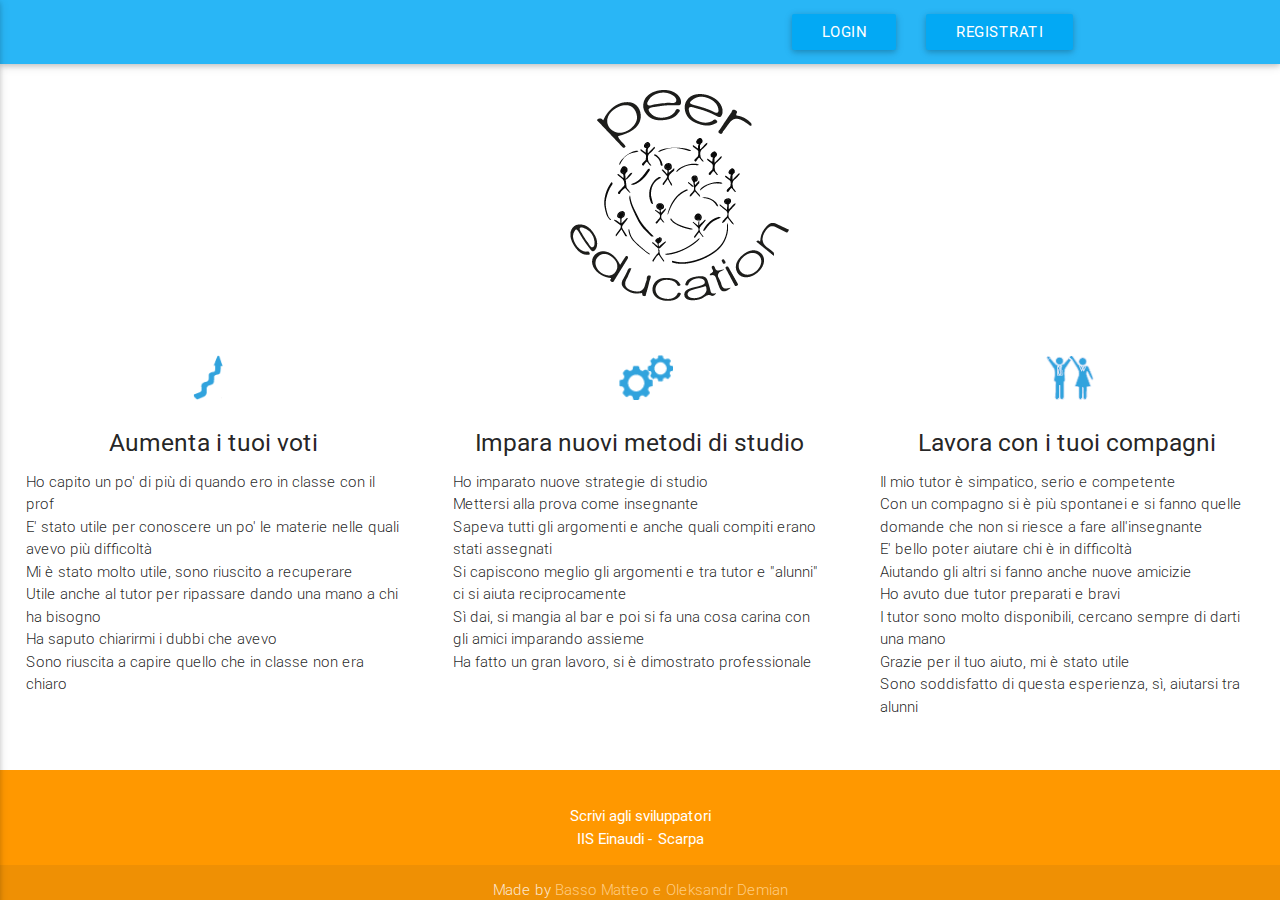
==== commit 0c842b41: "a" ====
--- a/index.html
+++ b/index.html
@@ -1,58 +1,60 @@
 <!DOCTYPE html>
 <html lang="it">
 <head>
-<meta http-equiv="Content-Type" content="text/html; charset=UTF-8" />
-<meta name="viewport"
-	content="width=device-width, initial-scale=1, maximum-scale=1.0" />
-<link rel="stylesheet" type="text/css" href="css/style.css">
-<script src="peer_Education/functionsJs.js"></script>
-<script
-	src="https://ajax.googleapis.com/ajax/libs/jquery/1.12.2/jquery.min.js"></script>
-
-<title>Peer Education</title>
-
-<!-- CSS  -->
-<link href="https://fonts.googleapis.com/icon?family=Material+Icons"
-	rel="stylesheet">
-<link href="css/materialize.css" type="text/css" rel="stylesheet"
-	media="screen,projection" />
-<link href="css/style.css" type="text/css" rel="stylesheet"
-	media="screen,projection" />
+	
+	<meta http-equiv="Content-Type" content="text/html; charset=UTF-8" />
+	<meta name="viewport"
+		content="width=device-width, initial-scale=1, maximum-scale=1.0" />
+	<link rel="stylesheet" type="text/css" href="css/style.css">
+	<script src="peer_Education/functionsJs.js"></script>
+	<script
+		src="https://ajax.googleapis.com/ajax/libs/jquery/1.12.2/jquery.min.js"></script>
+	
+	<title>Peer Education</title>
+	
+	<!-- CSS  -->
+	<link href="https://fonts.googleapis.com/icon?family=Material+Icons"
+		rel="stylesheet">
+	<link href="css/materialize.css" type="text/css" rel="stylesheet"
+		media="screen,projection" />
+	<link href="css/style.css" type="text/css" rel="stylesheet"
+		media="screen,projection" />
 </head>
 
 <script>
 	/*	La funzione per prendere i dati inseriti nella dialog della registrazione	*/
-    function GetUtenteReg(){
-        var utente = {
-            'nome': document.getElementById("nomeR").value,
-            'cognome': document.getElementById("cognomeR").value,
-            'classe': document.getElementById("classeR").value,
-            'scuola': document.getElementById("scuolaR").value,
-            'mail': document.getElementById("mailR").value,
-            'tel': document.getElementById("telR").value,
-            'data': document.getElementById("dataR").value,
-            'pass': document.getElementById("passR").value,
-            'request':'registrati'
-        };
-        if(utente['nome'] != "" && utente['cognome'] != "" && utente['classe'] != "" && utente['scuola'] != "" && 
-                utente['mail'] != "" && utente['tel'] != "" && utente['data'] != "" &&utente['pass'] != "")
-        	registrati(utente);
-        else
-        	Materialize.toast('Ci sono dei campi mancanti!', 1500);
-    }
-    
-    function GetUtenteLog(){
-        var dati = {
-            'mail': document.getElementById("mailLog").value,
-            'pass': document.getElementById("passLog").value,
-            'request':'login'
-        };
-        if(dati['mail'] != "" && dati['pass'] != "")
-        	Login(dati);
-        else
-        	Materialize.toast('Inserisci la mail e/o password', 1500);
-    }
-
+	function GetUtenteReg() {
+		var utente = {
+			'nome' : document.getElementById("nomeR").value,
+			'cognome' : document.getElementById("cognomeR").value,
+			'classe' : document.getElementById("classeR").value,
+			'scuola' : document.getElementById("scuolaR").value,
+			'mail' : document.getElementById("mailR").value,
+			'tel' : document.getElementById("telR").value,
+			'data' : document.getElementById("dataR").value,
+			'pass' : document.getElementById("passR").value,
+			'request' : 'registrati'
+		};
+		if (utente['nome'] != "" && utente['cognome'] != ""
+				&& utente['classe'] != "" && utente['scuola'] != ""
+				&& utente['mail'] != "" && utente['tel'] != ""
+				&& utente['data'] != "" && utente['pass'] != "")
+			registrati(utente);
+		else
+			Materialize.toast('Ci sono dei campi mancanti!', 1500);
+	}
+
+	function GetUtenteLog() {
+		var dati = {
+			'mail' : document.getElementById("mailLog").value,
+			'pass' : document.getElementById("passLog").value,
+			'request' : 'login'
+		};
+		if (dati['mail'] != "" && dati['pass'] != "")
+			Login(dati);
+		else
+			Materialize.toast('Inserisci la mail e/o password', 1500);
+	}
 </script>
 
 <body>
@@ -67,11 +69,13 @@
 			</ul>
 
 			<ul id="nav-mobile" class="side-nav">
-				<li><a class="waves-effect light-blue btn" onclick="LoginOpen()">Login</a></li>
+				<li><a class="waves-effect light-blue btn"
+					onclick="LoginOpen()">Login</a></li>
 				<li><a class="waves-effect light-blue btn" onclick="RegOpen()">Registrati</a></li>
 			</ul>
-			<a href="#" data-activates="nav-mobile" class="button-collapse"> <i
-				class="material-icons">menu</i></a>
+			<a href="#" data-activates="nav-mobile" class="button-collapse">
+				<i class="material-icons">menu</i>
+			</a>
 		</div>
 	</nav>
 
@@ -81,18 +85,18 @@
 
 		<div class="LogReg col l3 s24">
 			Nome: <input id="nomeR" type="text"><br> Cognome: <input
-				id="cognomeR" type="text"><br> Classe: <input id="classeR"
-				type="text"><br> Scuola: <input id="scuolaR" type="text"><br>
-			E-mail: <input id="mailR" type="text"><br> Telefono: <input id="telR"
-				type="text"><br> Data nascita: <input id="dataR" type="date"><br>
+				id="cognomeR" type="text"><br> Classe: <input
+				id="classeR" type="text"><br> Scuola: <input
+				id="scuolaR" type="text"><br> E-mail: <input id="mailR"
+				type="text"><br> Telefono: <input id="telR" type="text"><br>
+			Data nascita: <input id="dataR" type="date"><br>
 			Password: <input id="passR" type="password"><br>
 			<button type="submit" class="btn waves-effect light-blue"
 				onclick="GetUtenteReg()">
 				<i class="material-icons right">send</i>Registrati
 			</button>
-			<button type="submit" class="btn waves-effect light-blue" onclick="TogliReg()">
-				Annula
-			</button>
+			<button type="submit" class="btn waves-effect light-blue"
+				onclick="TogliReg()">Annula</button>
 
 		</div>
 	</div>
@@ -109,9 +113,8 @@
 
 				<i class="material-icons right">send</i>Login
 			</button>
-			<button type="submit" class="btn waves-effect light-blue" onclick="TogliLogin()">
-				Annula
-			</button>
+			<button type="submit" class="btn waves-effect light-blue"
+				onclick="TogliLogin()">Annula</button>
 		</div>
 	</div>
 
@@ -131,15 +134,12 @@
 				<h5 class="center">Aumenta i tuoi voti</h5>
 
 				<p class="light">
-					I tutor sono molto disponibili, cercano sempre di darti una mano<br />
-					Grazie per il tuo aiuto, mi è stato utile<br /> Si capiscono
-					meglio gli argomenti e tra tutor e "alunni" ci si aiuta
-					reciprocamente<br /> Sono soddisfatto di questa esperienza, sÃ¬,
-					aiutarsi tra alunni conviene (qualcuno ha scritto che Ã¨ piÃ¹
-					economico)<br /> E' andato tutto bene <br /> E' stato utile per
-					conoscere un po' le materie nelle quali avevo piÃ¹ difficoltÃ  <br />
-					Ho avuto due tutor preparati e bravi<br /> Aiutando gli altri si
-					fanno anche nuove amicizie<br />
+					Ho capito un po' di più di quando ero in classe con il prof<br />
+					E' stato utile per conoscere un po' le materie nelle quali avevo
+					più difficoltà<br /> Mi è stato molto utile, sono riuscito a
+					recuperare<br /> Utile anche al tutor per ripassare dando una mano
+					a chi ha bisogno<br /> Ha saputo chiarirmi i dubbi che avevo<br />
+					Sono riuscita a capire quello che in classe non era chiaro<br />
 				</p>
 			</div>
 		</div>
@@ -147,21 +147,19 @@
 		<div class="col s12 m4">
 			<div class="icon-block">
 				<p>
-				<img alt="ingranaggio" src="img/ingr.png" height=52px>
+					<img alt="ingranaggio" src="img/ingr.png" height=52px witdh=49px
+						style="clear: both">
 				</p>
 				<h5 class="center">Impara nuovi metodi di studio</h5>
 
 				<p class="light">
-					E' bello poter aiutare chi Ã¨ in difficoltÃ  <br /> SÃ¬ dai, si
-					mangia al bar e poi si fa una cosa carina con gli amici imparando
-					assieme<br /> Sapeva tutti gli argomenti e anche quali compiti
-					erano stati assegnati <br /> E' stata un'esperienza nuova e
-					interessante (tutor)<br />Ha fatto un gran lavoro, si Ã¨ dimostrato
-					professionale <br />Sono riuscita a capire quello che in classe non
-					era chiaro<br /> Ho capito un po' di piÃ¹ di quando ero in classe
-					con il prof<br /> Ho imparato nuove strategie di studio Il mio
-					tutor Ã¨ simpatico, serio e competente<br /> Grazie per la
-					pazienza, la bravura, la serietÃ  <br />
+					Ho imparato nuove strategie di studio<br /> Mettersi alla prova
+					come insegnante<br /> Sapeva tutti gli argomenti e anche quali
+					compiti erano stati assegnati<br /> Si capiscono meglio gli
+					argomenti e tra tutor e "alunni" ci si aiuta reciprocamente<br />
+					Sì dai, si mangia al bar e poi si fa una cosa carina con gli amici
+					imparando assieme<br /> Ha fatto un gran lavoro, si è dimostrato
+					professionale<br />
 				</p>
 			</div>
 		</div>
@@ -169,37 +167,39 @@
 		<div class="col s12 m4">
 			<div class="icon-block">
 
-				<p class="center light-blue-text">
-					<i class="material-icons" style="font-size: 52px;">group</i>
+				<p>
+					<img alt="ingranaggio" src="img/gruppo.png" height=52px witdh=49px
+						style="clear: both">
 				</p>
 				<h5 class="center">Lavora con i tuoi compagni</h5>
 
 				<p class="light">
-					Sei stato molto d'aiuto<br /> Il mio tutor era proprio disponibile,
-					glielo farei rifare <br /> Utile anche al tutor per ripassare dando
-					una mano a chi ha bisogno (tutor)<br /> Mettersi alla prova come
-					insegnante (tutor) <br /> Ha saputo chiarirmi i dubbi che avevo <br />
-					Con un compagno si Ã¨ piÃ¹ spontanei e si fanno quelle domande che
-					non si riesce a fare all'insegnante <br /> Mi Ã¨ stato molto utile,
-					sono riuscito a recuperare<br />
+					Il mio tutor è simpatico, serio e competente<br /> Con un compagno
+					si è più spontanei e si fanno quelle domande che non si riesce a
+					fare all'insegnante<br /> E' bello poter aiutare chi è in
+					difficoltà<br /> Aiutando gli altri si fanno anche nuove amicizie<br />
+					Ho avuto due tutor preparati e bravi<br /> I tutor sono molto
+					disponibili, cercano sempre di darti una mano<br /> Grazie per il
+					tuo aiuto, mi è stato utile<br /> Sono soddisfatto di questa
+					esperienza, sì, aiutarsi tra alunni<br />
 				</p>
 			</div>
 		</div>
 
 
 	</div>
-	
 	<div style="height: 130px; clear: both;">&nbsp;</div>
-	
-	<footer id = "footer" class="page-footer orange">
+
+	<footer class="page-footer orange">
 		<div class="container">
 			<div>
 				<div class="col l3 s12">
 					<ul>
-						<li><a class="white-text" href="mailto:matteobasso9@gmail.com">Scrivi
-								agli sviluppatori</a></li>
 						<li><a class="white-text"
-							href="#http://www.iiseinaudiscarpa.gov.it/">IIS Einaudi - Scarpa</a></li>
+							href="mailto:matteobasso9@gmail.com">Scrivi agli sviluppatori</a></li>
+						<li><a class="white-text"
+							href="#http://www.iiseinaudiscarpa.gov.it/">IIS Einaudi -
+								Scarpa</a></li>
 					</ul>
 				</div>
 			</div>
@@ -212,6 +212,7 @@
 		</div>
 	</footer>
 
+
 	<!--  Scripts-->
 	<script src="https://code.jquery.com/jquery-2.1.1.min.js"></script>
 	<script src="js/materialize.js"></script>
--- a/css/style.css
+++ b/css/style.css
@@ -55,6 +55,7 @@
 
 #login {
 	display: none;
+	
 }
 
 .LogReg {
--- a/css/style.css
+++ b/css/style.css
@@ -55,6 +55,7 @@
 
 #login {
 	display: none;
+	
 }
 
 .LogReg {
